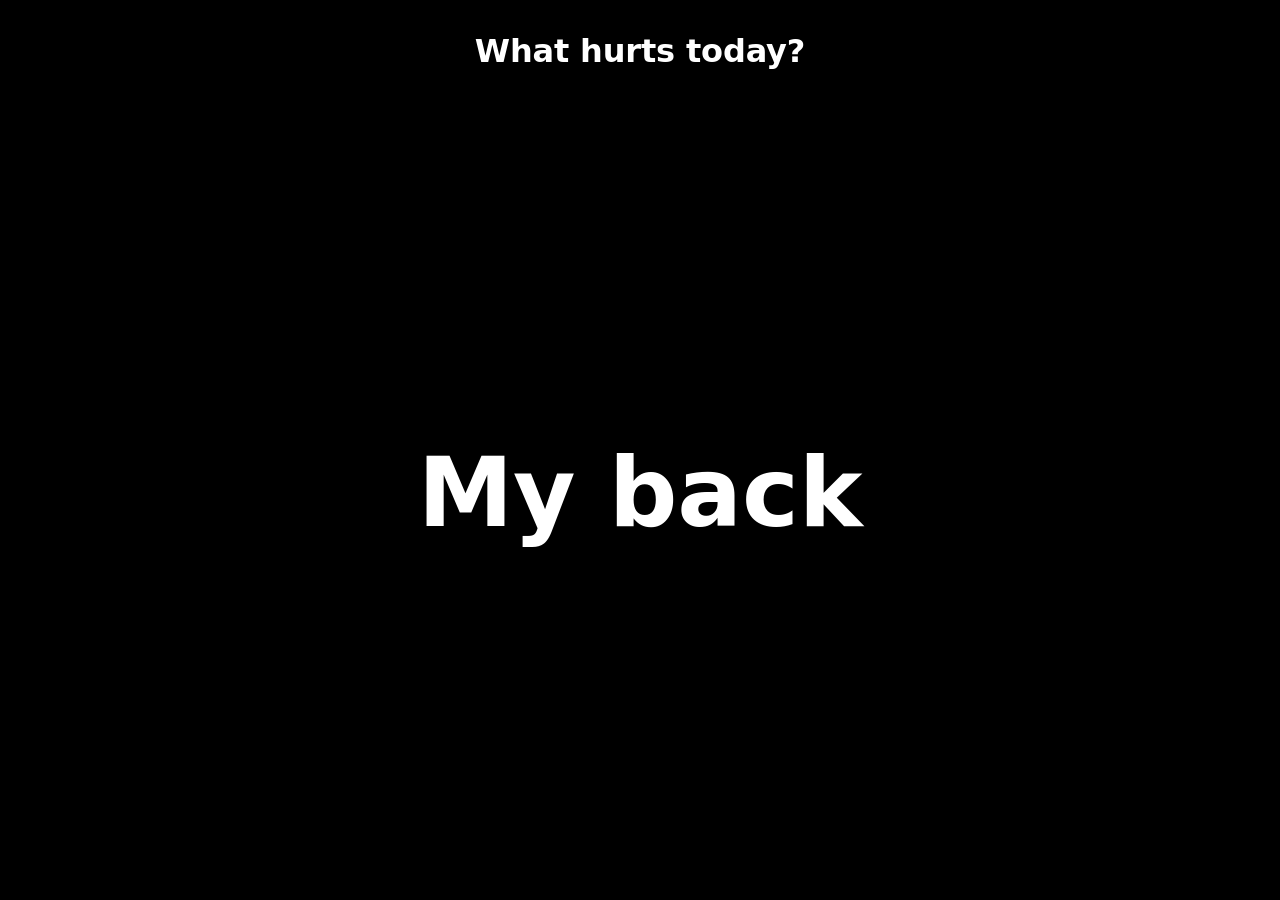
==== site/index.html @ dc0e463a "move site files into dedicated directory" ====
<!DOCTYPE html>
<html lang="en">
<head>
  <meta charset="utf-8">
  <meta name="viewport" content="width=device-width, initial-scale=1">
  <title>What hurts today?</title>
  <meta name="description" content="A daily inventory of everything that aches when you wake up.">
  <link rel="stylesheet" href="css/style.css">
</head>
<body>
  <header>
    <h1>What hurts today?</h1>
  </header>
  <main>
    <p class="hurt">My back</p>
  </main>
</body>
</html>
---- site/css/style.css ----
*,
*::before,
*::after {
  box-sizing: border-box;
}

html,
body {
  height: 100%;
  margin: 0;
}

body {
  display: flex;
  flex-direction: column;
  min-height: 100vh;
  background: #000;
  color: #fff;
  font-family: system-ui, -apple-system, "Segoe UI", sans-serif;
  font-weight: 600;
  letter-spacing: -0.01em;
}

header {
  padding: 2rem 1rem 1rem;
  text-align: center;
}

h1 {
  margin: 0;
  font-size: clamp(1.25rem, 4vw, 2rem);
  font-weight: 600;
}

main {
  display: flex;
  flex: 1;
  align-items: center;
  justify-content: center;
  padding: 1rem;
}

.hurt {
  margin: 0;
  font-size: clamp(2.5rem, 12vw, 6rem);
  font-weight: 800;
  text-align: center;
}
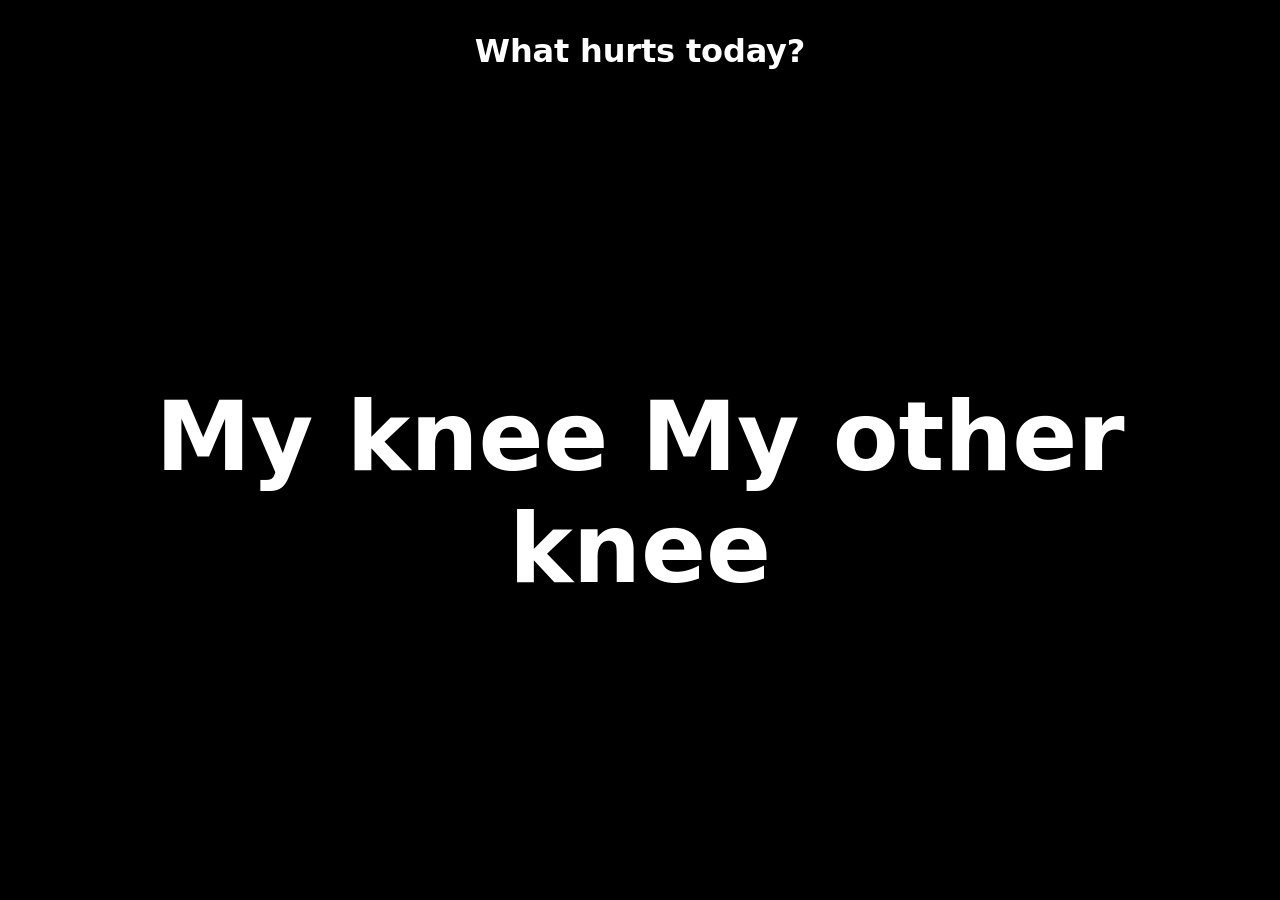
==== commit 7e693b74: "add scraping preview" ====
--- a/site/index.html
+++ b/site/index.html
@@ -5,6 +5,18 @@
   <meta name="viewport" content="width=device-width, initial-scale=1">
   <title>What hurts today?</title>
   <meta name="description" content="A daily inventory of everything that aches when you wake up.">
+  <meta property="og:title" content="What hurts today?">
+  <meta property="og:description" content="A daily inventory of everything that aches when you wake up.">
+  <meta property="og:url" content="https://whathurts.today/">
+  <meta property="og:type" content="website">
+  <meta property="og:image" content="https://whathurts.today/og-image.png">
+  <meta property="og:image:width" content="1200">
+  <meta property="og:image:height" content="630">
+  <meta name="twitter:card" content="summary_large_image">
+  <meta name="twitter:title" content="What hurts today?">
+  <meta name="twitter:description" content="A daily inventory of everything that aches when you wake up.">
+  <meta name="twitter:image" content="https://whathurts.today/og-image.png">
+  <link rel="icon" href="favicon.svg" type="image/svg+xml">
   <link rel="stylesheet" href="css/style.css">
 </head>
 <body>
@@ -12,7 +24,12 @@
     <h1>What hurts today?</h1>
   </header>
   <main>
-    <p class="hurt">My back</p>
+    <p class="hurt"></p>
   </main>
+  <script>
+    fetch('hurt.txt')
+      .then(r => r.text())
+      .then(t => { document.querySelector('.hurt').textContent = t.trim(); });
+  </script>
 </body>
 </html>
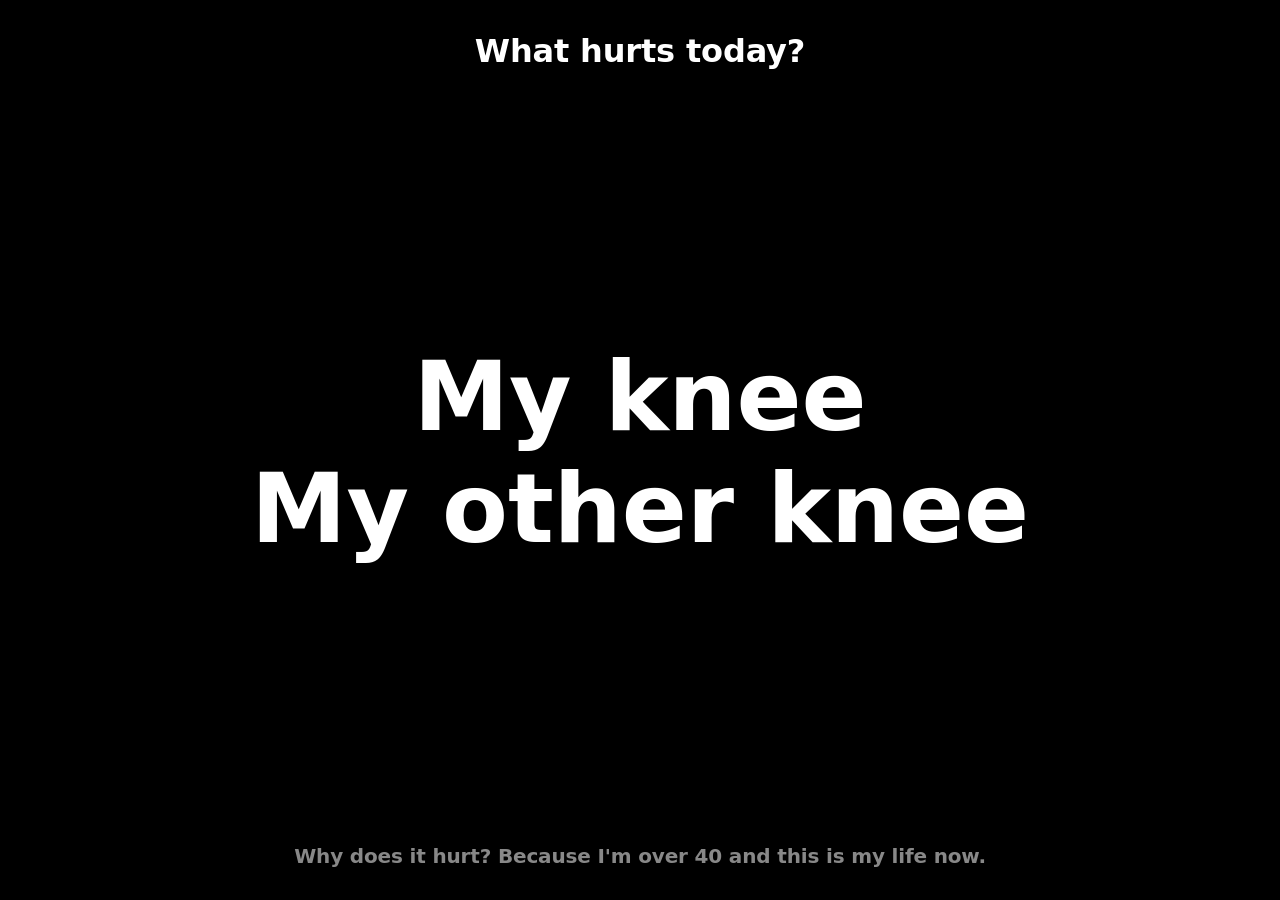
==== commit b6a6e776: "add footer" ====
--- a/site/index.html
+++ b/site/index.html
@@ -26,6 +26,9 @@
   <main>
     <p class="hurt"></p>
   </main>
+  <footer>
+    <p>Why does it hurt? Because I'm over 40 and this is my life now.</p>
+  </footer>
   <script>
     fetch('hurt.txt')
       .then(r => r.text())
--- a/site/css/style.css
+++ b/site/css/style.css
@@ -45,4 +45,17 @@
   font-size: clamp(2.5rem, 12vw, 6rem);
   font-weight: 800;
   text-align: center;
+  white-space: pre-line;
 }
+
+footer {
+  padding: 1.5rem 1rem 2rem;
+  text-align: center;
+}
+
+footer p {
+  margin: 0;
+  color: #888;
+  font-size: clamp(1rem, 3vw, 1.25rem);
+  font-weight: 600;
+}
